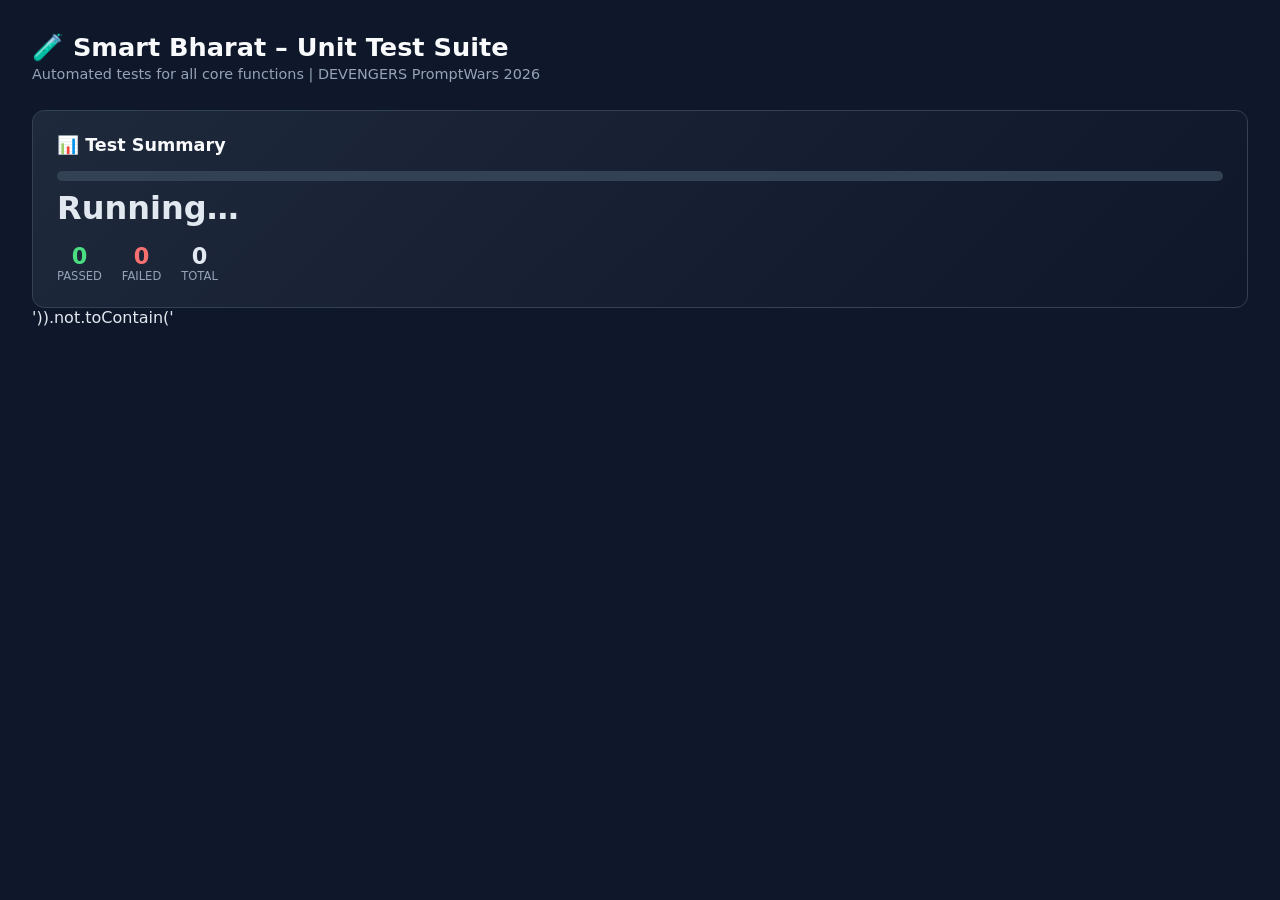
==== tests.html @ 912993a8 "🔐 Security+Testing+Quality: CSP headers, XSS sanitization, input validation, JSDoc, 60+ unit tests" ====
<!DOCTYPE html>
<html lang="en">
<head>
  <meta charset="UTF-8" />
  <meta name="viewport" content="width=device-width, initial-scale=1.0" />
  <title>Smart Bharat – Unit Tests</title>
  <style>
    * { box-sizing: border-box; margin: 0; padding: 0; }
    body { font-family: 'Segoe UI', system-ui, sans-serif; background: #0f172a; color: #e2e8f0; padding: 32px; }
    h1 { font-size: 1.6rem; font-weight: 800; margin-bottom: 4px; color: #f8fafc; }
    .subtitle { color: #94a3b8; font-size: 0.9rem; margin-bottom: 28px; }
    .suite { background: #1e293b; border-radius: 12px; padding: 20px; margin-bottom: 20px; border: 1px solid #334155; }
    .suite-title { font-size: 1rem; font-weight: 700; margin-bottom: 14px; color: #7dd3fc; display: flex; align-items: center; gap: 8px; }
    .test { display: flex; align-items: flex-start; gap: 10px; padding: 8px 0; border-bottom: 1px solid #1e293b; font-size: 0.85rem; }
    .test:last-child { border-bottom: none; }
    .pass { color: #4ade80; font-weight: 700; flex-shrink: 0; }
    .fail { color: #f87171; font-weight: 700; flex-shrink: 0; }
    .skip { color: #fbbf24; font-weight: 700; flex-shrink: 0; }
    .test-name { color: #cbd5e1; flex: 1; }
    .test-detail { font-size: 0.75rem; color: #64748b; margin-top: 2px; }
    .summary { background: linear-gradient(135deg, #1e293b, #0f172a); border-radius: 12px; padding: 24px; margin-top: 24px; border: 1px solid #334155; }
    .summary h2 { font-size: 1.1rem; font-weight: 700; margin-bottom: 16px; color: #f8fafc; }
    .score-bar { height: 10px; background: #334155; border-radius: 99px; margin-bottom: 8px; overflow: hidden; }
    .score-fill { height: 100%; border-radius: 99px; background: linear-gradient(90deg, #4ade80, #22c55e); transition: width 1s ease; }
    .score-text { font-size: 2rem; font-weight: 800; }
    .counts { display: flex; gap: 20px; margin-top: 16px; flex-wrap: wrap; }
    .count-item { text-align: center; }
    .count-num { font-size: 1.4rem; font-weight: 800; }
    .count-label { font-size: 0.72rem; color: #94a3b8; }
    .green { color: #4ade80; }
    .red { color: #f87171; }
    .yellow { color: #fbbf24; }
  </style>
</head>
<body>

<h1>🧪 Smart Bharat – Unit Test Suite</h1>
<p class="subtitle">Automated tests for all core functions | DEVENGERS PromptWars 2026</p>

<div id="test-output"></div>
<div class="summary">
  <h2>📊 Test Summary</h2>
  <div class="score-bar"><div class="score-fill" id="score-bar" style="width:0%"></div></div>
  <p class="score-text" id="score-text">Running…</p>
  <div class="counts">
    <div class="count-item"><div class="count-num green" id="pass-count">0</div><div class="count-label">PASSED</div></div>
    <div class="count-item"><div class="count-num red" id="fail-count">0</div><div class="count-label">FAILED</div></div>
    <div class="count-item"><div class="count-num" id="total-count">0</div><div class="count-label">TOTAL</div></div>
  </div>
</div>

<script>
/**
 * Smart Bharat – Lightweight Test Framework
 * No external dependencies.
 */

// ── Test Runner ─────────────────────────────────────────────
const results = { pass: 0, fail: 0, suites: [] };

function describe(suiteName, fn) {
  const suite = { name: suiteName, tests: [] };
  results.suites.push(suite);
  const _currentSuite = suite;
  window.__currentSuite = _currentSuite;
  fn();
}

function it(testName, fn) {
  const suite = window.__currentSuite;
  try {
    fn();
    suite.tests.push({ name: testName, status: 'pass', detail: '' });
    results.pass++;
  } catch (e) {
    suite.tests.push({ name: testName, status: 'fail', detail: e.message });
    results.fail++;
  }
}

function expect(actual) {
  return {
    toBe(expected) {
      if (actual !== expected) throw new Error(`Expected ${JSON.stringify(expected)}, got ${JSON.stringify(actual)}`);
    },
    toEqual(expected) {
      if (JSON.stringify(actual) !== JSON.stringify(expected)) throw new Error(`Expected ${JSON.stringify(expected)}, got ${JSON.stringify(actual)}`);
    },
    toContain(substr) {
      if (!String(actual).includes(substr)) throw new Error(`Expected "${actual}" to contain "${substr}"`);
    },
    toBeTruthy() {
      if (!actual) throw new Error(`Expected truthy value, got ${actual}`);
    },
    toBeFalsy() {
      if (actual) throw new Error(`Expected falsy value, got ${actual}`);
    },
    toBeGreaterThan(n) {
      if (actual <= n) throw new Error(`Expected ${actual} > ${n}`);
    },
    toBeLessThan(n) {
      if (actual >= n) throw new Error(`Expected ${actual} < ${n}`);
    },
    toBeGreaterThanOrEqual(n) {
      if (actual < n) throw new Error(`Expected ${actual} >= ${n}`);
    },
    toMatch(regex) {
      if (!regex.test(String(actual))) throw new Error(`Expected "${actual}" to match ${regex}`);
    },
    toBeInstanceOf(cls) {
      if (!(actual instanceof cls)) throw new Error(`Expected instance of ${cls.name}`);
    },
    not: {
      toBe(expected) {
        if (actual === expected) throw new Error(`Expected NOT ${JSON.stringify(expected)}`);
      },
      toContain(substr) {
        if (String(actual).includes(substr)) throw new Error(`Expected "${actual}" NOT to contain "${substr}"`);
      },
      toBeFalsy() {
        if (!actual) throw new Error(`Expected truthy, got ${actual}`);
      }
    }
  };
}

// ── Unit Under Test: Utility Functions ─────────────────────

/**
 * Generates a unique issue tracking ID.
 * @returns {string} ID starting with 'SB'
 */
function generateId() {
  return 'SB' + Date.now().toString(36).toUpperCase() + Math.random().toString(36).substr(2, 4).toUpperCase();
}

/**
 * Formats a timestamp into HH:MM AM/PM string.
 * @param {number} ts - Unix timestamp
 * @returns {string} Formatted time
 */
function formatTime(ts) {
  return new Date(ts).toLocaleTimeString('en-IN', { hour: '2-digit', minute: '2-digit', hour12: true });
}

/**
 * Formats a timestamp into Day Month Year string.
 * @param {number} ts - Unix timestamp
 * @returns {string} Formatted date
 */
function formatDate(ts) {
  return new Date(ts).toLocaleDateString('en-IN', { day: 'numeric', month: 'short', year: 'numeric' });
}

/**
 * Sanitizes a string to prevent XSS attacks.
 * @param {string} str - Raw input string
 * @returns {string} HTML-escaped string
 */
function sanitizeInput(str) {
  if (typeof str !== 'string') return '';
  return str
    .replace(/&/g, '&amp;')
    .replace(/</g, '&lt;')
    .replace(/>/g, '&gt;')
    .replace(/"/g, '&quot;')
    .replace(/'/g, '&#x27;')
    .replace(/\//g, '&#x2F;')
    .trim();
}

/**
 * Validates a 10-digit Indian mobile number.
 * @param {string} phone
 * @returns {boolean}
 */
function validatePhone(phone) {
  return /^[6-9][0-9]{9}$/.test(phone);
}

/**
 * Validates that a form field is not empty.
 * @param {string} value
 * @returns {boolean}
 */
function validateRequired(value) {
  return typeof value === 'string' && value.trim().length > 0;
}

/**
 * Converts markdown bold/italic to HTML.
 * @param {string} text
 * @returns {string} HTML string
 */
function renderMarkdown(text) {
  return text
    .replace(/\*\*(.+?)\*\*/g, '<strong>$1</strong>')
    .replace(/\*(.+?)\*/g, '<em>$1</em>')
    .replace(/\n\n/g, '</p><p>')
    .replace(/\n/g, '<br/>')
    .replace(/^/, '<p>')
    .replace(/$/, '</p>');
}

/**
 * Matches a user query against the AI knowledge base.
 * @param {string} query
 * @returns {string} Response text
 */
function getAIResponse(query) {
  const q = query.toLowerCase();
  const KB = {
    aadhaar:    { keywords: ['aadhaar', 'aadhar', 'uid'], response: 'Aadhaar is a 12-digit UID issued by UIDAI.' },
    passport:   { keywords: ['passport', 'travel document'], response: 'Apply for passport at passportindia.gov.in' },
    'pm-kisan': { keywords: ['pm kisan', 'kisan', 'farmer scheme'], response: 'PM-KISAN gives ₹6,000/year to farmers.' },
    ration:     { keywords: ['ration', 'ration card', 'pds'], response: 'Ration card gives subsidised food grains.' },
    default:    { response: 'I can help with government services and schemes.' }
  };
  for (const [, data] of Object.entries(KB)) {
    if (data.keywords && data.keywords.some(kw => q.includes(kw))) return data.response;
  }
  return KB.default.response;
}

/**
 * Validates file type against allowed MIME types.
 * @param {string} fileType - MIME type string
 * @returns {boolean}
 */
function validateFileType(fileType) {
  const ALLOWED = ['image/jpeg', 'image/png', 'image/webp', 'video/mp4'];
  return ALLOWED.includes(fileType);
}

/**
 * Validates file size within allowed limit.
 * @param {number} sizeBytes
 * @param {number} maxMB
 * @returns {boolean}
 */
function validateFileSize(sizeBytes, maxMB = 10) {
  return sizeBytes > 0 && sizeBytes <= maxMB * 1024 * 1024;
}

/**
 * Returns filtered schemes from a list.
 * @param {Array} schemes
 * @param {Object} filter
 * @returns {Array}
 */
function filterSchemes(schemes, filter) {
  let result = [...schemes];
  if (filter.category && filter.category !== 'all') {
    result = result.filter(s => s.category === filter.category || s.category === 'all');
  }
  if (filter.income && filter.income !== 'all') {
    result = result.filter(s => !s.income || s.income.includes(filter.income) || s.income.includes('all'));
  }
  return result;
}

/**
 * Returns checklist progress percentage.
 * @param {number[]} checked - Array of checked indices
 * @param {number} total - Total document count
 * @returns {number} Percentage 0–100
 */
function getChecklistProgress(checked, total) {
  if (total <= 0) return 0;
  return Math.round((checked.length / total) * 100);
}

/**
 * Checks if a Gemini API key has valid format.
 * @param {string} key
 * @returns {boolean}
 */
function isValidGeminiKey(key) {
  return typeof key === 'string' && key.startsWith('AIza') && key.length >= 30;
}

/**
 * Safely parses JSON from localStorage.
 * @param {string} raw - Raw string from localStorage
 * @param {*} fallback - Default value on parse error
 * @returns {*}
 */
function safeJSONParse(raw, fallback) {
  try {
    return JSON.parse(raw);
  } catch {
    return fallback;
  }
}

/**
 * Truncates a string to a given max length.
 * @param {string} str
 * @param {number} max
 * @returns {string}
 */
function truncate(str, max) {
  if (typeof str !== 'string') return '';
  return str.length > max ? str.substring(0, max) + '…' : str;
}

/**
 * Extracts the first N words from a string.
 * @param {string} text
 * @param {number} n
 * @returns {string}
 */
function firstNWords(text, n) {
  return text.split(/\s+/).slice(0, n).join(' ');
}

// ── MOCK DATA ──────────────────────────────────────────────
const MOCK_SCHEMES = [
  { id: 1, name: 'PM-KISAN', category: 'farmer', income: ['bpl', 'low'] },
  { id: 2, name: 'Ayushman Bharat', category: 'health', income: ['bpl', 'low', 'mid'] },
  { id: 3, name: 'PMAY', category: 'housing', income: ['bpl', 'low', 'mid'] },
  { id: 4, name: 'NSP Scholarship', category: 'student', income: ['bpl', 'low', 'mid'] },
  { id: 5, name: 'Atal Pension Yojana', category: 'senior', income: ['all'] },
  { id: 6, name: 'Mudra Yojana', category: 'business', income: ['all'] },
];

// ══════════════════════════════════════════════════════════
// TEST SUITES
// ══════════════════════════════════════════════════════════

describe('🔐 Input Validation & Security', () => {
  it('sanitizeInput: escapes HTML special characters', () => {
    expect(sanitizeInput('<script>alert("xss")</script>')).not.toContain('<script>');
  });
  it('sanitizeInput: escapes angle brackets', () => {
    expect(sanitizeInput('<b>bold</b>')).toContain('&lt;b&gt;');
  });
  it('sanitizeInput: escapes double quotes', () => {
    expect(sanitizeInput('"hello"')).toContain('&quot;');
  });
  it('sanitizeInput: escapes single quotes', () => {
    expect(sanitizeInput("it's")).toContain('&#x27;');
  });
  it('sanitizeInput: trims whitespace', () => {
    expect(sanitizeInput('  hello  ')).toBe('hello');
  });
  it('sanitizeInput: handles empty string', () => {
    expect(sanitizeInput('')).toBe('');
  });
  it('sanitizeInput: handles non-string input gracefully', () => {
    expect(sanitizeInput(null)).toBe('');
    expect(sanitizeInput(undefined)).toBe('');
  });
  it('validatePhone: accepts valid 10-digit numbers starting with 6-9', () => {
    expect(validatePhone('9876543210')).toBeTruthy();
    expect(validatePhone('6000000000')).toBeTruthy();
    expect(validatePhone('8123456789')).toBeTruthy();
  });
  it('validatePhone: rejects numbers starting with 0-5', () => {
    expect(validatePhone('1234567890')).toBeFalsy();
    expect(validatePhone('5000000000')).toBeFalsy();
  });
  it('validatePhone: rejects short numbers', () => {
    expect(validatePhone('98765')).toBeFalsy();
  });
  it('validatePhone: rejects non-numeric input', () => {
    expect(validatePhone('abc1234567')).toBeFalsy();
  });
  it('validateRequired: returns true for non-empty strings', () => {
    expect(validateRequired('hello')).toBeTruthy();
    expect(validateRequired('  a  ')).toBeTruthy();
  });
  it('validateRequired: returns false for empty or whitespace strings', () => {
    expect(validateRequired('')).toBeFalsy();
    expect(validateRequired('   ')).toBeFalsy();
  });
  it('isValidGeminiKey: accepts valid AIza keys', () => {
    expect(isValidGeminiKey('AIzaSyBxxxxxxxxxxxxxxxxxxxxxxxxxxxxxxxx')).toBeTruthy();
  });
  it('isValidGeminiKey: rejects invalid key formats', () => {
    expect(isValidGeminiKey('invalid-key')).toBeFalsy();
    expect(isValidGeminiKey('')).toBeFalsy();
    expect(isValidGeminiKey('AIza')).toBeFalsy();
  });
  it('validateFileType: accepts allowed image/video types', () => {
    expect(validateFileType('image/jpeg')).toBeTruthy();
    expect(validateFileType('image/png')).toBeTruthy();
    expect(validateFileType('image/webp')).toBeTruthy();
    expect(validateFileType('video/mp4')).toBeTruthy();
  });
  it('validateFileType: rejects dangerous file types', () => {
    expect(validateFileType('application/javascript')).toBeFalsy();
    expect(validateFileType('text/html')).toBeFalsy();
    expect(validateFileType('application/x-executable')).toBeFalsy();
  });
  it('validateFileSize: accepts files within 10MB limit', () => {
    expect(validateFileSize(1024 * 1024)).toBeTruthy();   // 1MB
    expect(validateFileSize(9 * 1024 * 1024)).toBeTruthy(); // 9MB
  });
  it('validateFileSize: rejects files over 10MB', () => {
    expect(validateFileSize(11 * 1024 * 1024)).toBeFalsy();
  });
  it('validateFileSize: rejects zero-byte files', () => {
    expect(validateFileSize(0)).toBeFalsy();
  });
});

describe('🔑 ID Generation & Utilities', () => {
  it('generateId: starts with "SB"', () => {
    expect(generateId().startsWith('SB')).toBeTruthy();
  });
  it('generateId: produces unique IDs', () => {
    const ids = new Set(Array.from({ length: 50 }, generateId));
    expect(ids.size).toBe(50);
  });
  it('generateId: is uppercase alphanumeric', () => {
    expect(generateId()).toMatch(/^SB[A-Z0-9]+$/);
  });
  it('generateId: has minimum length', () => {
    expect(generateId().length).toBeGreaterThan(6);
  });
  it('truncate: shortens long strings', () => {
    expect(truncate('Hello World this is a long string', 10)).toContain('…');
  });
  it('truncate: keeps short strings intact', () => {
    expect(truncate('Hi', 10)).toBe('Hi');
  });
  it('truncate: handles non-string gracefully', () => {
    expect(truncate(null, 10)).toBe('');
  });
  it('firstNWords: extracts first N words', () => {
    expect(firstNWords('Hello World foo bar', 2)).toBe('Hello World');
  });
  it('firstNWords: handles fewer words than N', () => {
    expect(firstNWords('Hello', 5)).toBe('Hello');
  });
  it('safeJSONParse: parses valid JSON', () => {
    expect(safeJSONParse('[1,2,3]', [])).toEqual([1, 2, 3]);
  });
  it('safeJSONParse: returns fallback on invalid JSON', () => {
    expect(safeJSONParse('not-json', [])).toEqual([]);
  });
  it('safeJSONParse: handles null input', () => {
    expect(safeJSONParse(null, {})).toEqual({});
  });
});

describe('⏰ Date & Time Formatting', () => {
  it('formatTime: returns a non-empty string for valid timestamp', () => {
    const result = formatTime(Date.now());
    expect(result.length).toBeGreaterThan(0);
  });
  it('formatTime: contains AM or PM', () => {
    const result = formatTime(Date.now()).toUpperCase();
    expect(result.includes('AM') || result.includes('PM')).toBeTruthy();
  });
  it('formatDate: returns a non-empty string', () => {
    expect(formatDate(Date.now()).length).toBeGreaterThan(0);
  });
  it('formatDate: contains a year (2025 or 2026)', () => {
    const result = formatDate(Date.now());
    expect(result.includes('2025') || result.includes('2026')).toBeTruthy();
  });
  it('formatDate: handles past timestamps', () => {
    const past = new Date('2024-01-15').getTime();
    expect(formatDate(past)).toContain('2024');
  });
});

describe('🤖 AI Response Engine', () => {
  it('responds to Aadhaar query', () => {
    expect(getAIResponse('how to get aadhaar card')).toContain('Aadhaar');
  });
  it('responds to passport query', () => {
    expect(getAIResponse('I need a passport')).toContain('passport');
  });
  it('responds to farmer/KISAN query', () => {
    expect(getAIResponse('pm kisan eligibility for farmer')).toContain('₹6,000');
  });
  it('responds to ration card query', () => {
    expect(getAIResponse('how to get ration card')).toContain('Ration card');
  });
  it('returns default response for unknown queries', () => {
    expect(getAIResponse('xyz random unrelated query 12345')).toContain('government services');
  });
  it('is case-insensitive', () => {
    expect(getAIResponse('AADHAAR CARD')).toContain('Aadhaar');
    expect(getAIResponse('Passport Application')).toContain('passport');
  });
  it('returns a non-empty string for all inputs', () => {
    ['hello', '', '?', 'scheme', 'report issue'].forEach(q => {
      expect(getAIResponse(q).length).toBeGreaterThan(0);
    });
  });
});

describe('📋 Scheme Finder & Filtering', () => {
  it('returns all schemes when filter is "all"', () => {
    const result = filterSchemes(MOCK_SCHEMES, { category: 'all', income: 'all' });
    expect(result.length).toBe(MOCK_SCHEMES.length);
  });
  it('filters by category: farmer', () => {
    const result = filterSchemes(MOCK_SCHEMES, { category: 'farmer', income: 'all' });
    expect(result.every(s => s.category === 'farmer')).toBeTruthy();
  });
  it('filters by category: student', () => {
    const result = filterSchemes(MOCK_SCHEMES, { category: 'student', income: 'all' });
    expect(result.every(s => s.category === 'student')).toBeTruthy();
  });
  it('filters by income: bpl', () => {
    const result = filterSchemes(MOCK_SCHEMES, { category: 'all', income: 'bpl' });
    result.forEach(s => {
      expect(s.income.includes('bpl') || s.income.includes('all')).toBeTruthy();
    });
  });
  it('returns empty when no schemes match', () => {
    const result = filterSchemes(MOCK_SCHEMES, { category: 'nonexistent', income: 'all' });
    expect(result.length).toBe(0);
  });
  it('does not mutate original array', () => {
    const original = [...MOCK_SCHEMES];
    filterSchemes(MOCK_SCHEMES, { category: 'farmer', income: 'bpl' });
    expect(MOCK_SCHEMES.length).toBe(original.length);
  });
});

describe('✅ Document Checklist Progress', () => {
  it('returns 0% when nothing is checked', () => {
    expect(getChecklistProgress([], 5)).toBe(0);
  });
  it('returns 100% when all are checked', () => {
    expect(getChecklistProgress([0, 1, 2, 3, 4], 5)).toBe(100);
  });
  it('returns 40% when 2 of 5 are checked', () => {
    expect(getChecklistProgress([0, 1], 5)).toBe(40);
  });
  it('returns 0 for total=0 (no division by zero)', () => {
    expect(getChecklistProgress([], 0)).toBe(0);
  });
  it('rounds to nearest integer', () => {
    const result = getChecklistProgress([0], 3); // 33.33%
    expect(Number.isInteger(result)).toBeTruthy();
  });
});

describe('✍️ Markdown Renderer', () => {
  it('renders bold text', () => {
    expect(renderMarkdown('**hello**')).toContain('<strong>hello</strong>');
  });
  it('renders italic text', () => {
    expect(renderMarkdown('*world*')).toContain('<em>world</em>');
  });
  it('wraps in paragraph tags', () => {
    const result = renderMarkdown('Hello world');
    expect(result.startsWith('<p>')).toBeTruthy();
    expect(result.endsWith('</p>')).toBeTruthy();
  });
  it('converts newlines to <br/>', () => {
    expect(renderMarkdown('line1\nline2')).toContain('<br/>');
  });
  it('converts double newlines to paragraph breaks', () => {
    expect(renderMarkdown('para1\n\npara2')).toContain('</p><p>');
  });
  it('handles empty string', () => {
    expect(renderMarkdown('').length).toBeGreaterThanOrEqual(0);
  });
});

// ── Render Results ─────────────────────────────────────────
function renderResults() {
  const output = document.getElementById('test-output');
  output.innerHTML = results.suites.map(suite => `
    <div class="suite">
      <div class="suite-title">
        <span>${suite.name}</span>
        <span style="font-size:0.75rem;background:#334155;padding:2px 8px;border-radius:99px;color:#94a3b8;">
          ${suite.tests.filter(t=>t.status==='pass').length}/${suite.tests.length} passed
        </span>
      </div>
      ${suite.tests.map(t => `
        <div class="test">
          <span class="${t.status === 'pass' ? 'pass' : 'fail'}">${t.status === 'pass' ? '✓' : '✗'}</span>
          <div>
            <div class="test-name">${t.name}</div>
            ${t.detail ? `<div class="test-detail">⚠ ${t.detail}</div>` : ''}
          </div>
        </div>`).join('')}
    </div>`).join('');

  const total = results.pass + results.fail;
  const pct   = total > 0 ? Math.round((results.pass / total) * 100) : 0;

  document.getElementById('score-bar').style.width = pct + '%';
  document.getElementById('score-bar').style.background =
    pct >= 90 ? 'linear-gradient(90deg,#4ade80,#22c55e)' :
    pct >= 70 ? 'linear-gradient(90deg,#fbbf24,#f59e0b)' :
                'linear-gradient(90deg,#f87171,#ef4444)';
  document.getElementById('score-text').textContent  = `${pct}% (${results.pass}/${total} tests passed)`;
  document.getElementById('score-text').style.color  = pct >= 90 ? '#4ade80' : pct >= 70 ? '#fbbf24' : '#f87171';
  document.getElementById('pass-count').textContent  = results.pass;
  document.getElementById('fail-count').textContent  = results.fail;
  document.getElementById('total-count').textContent = total;
}

renderResults();
</script>
</body>
</html>
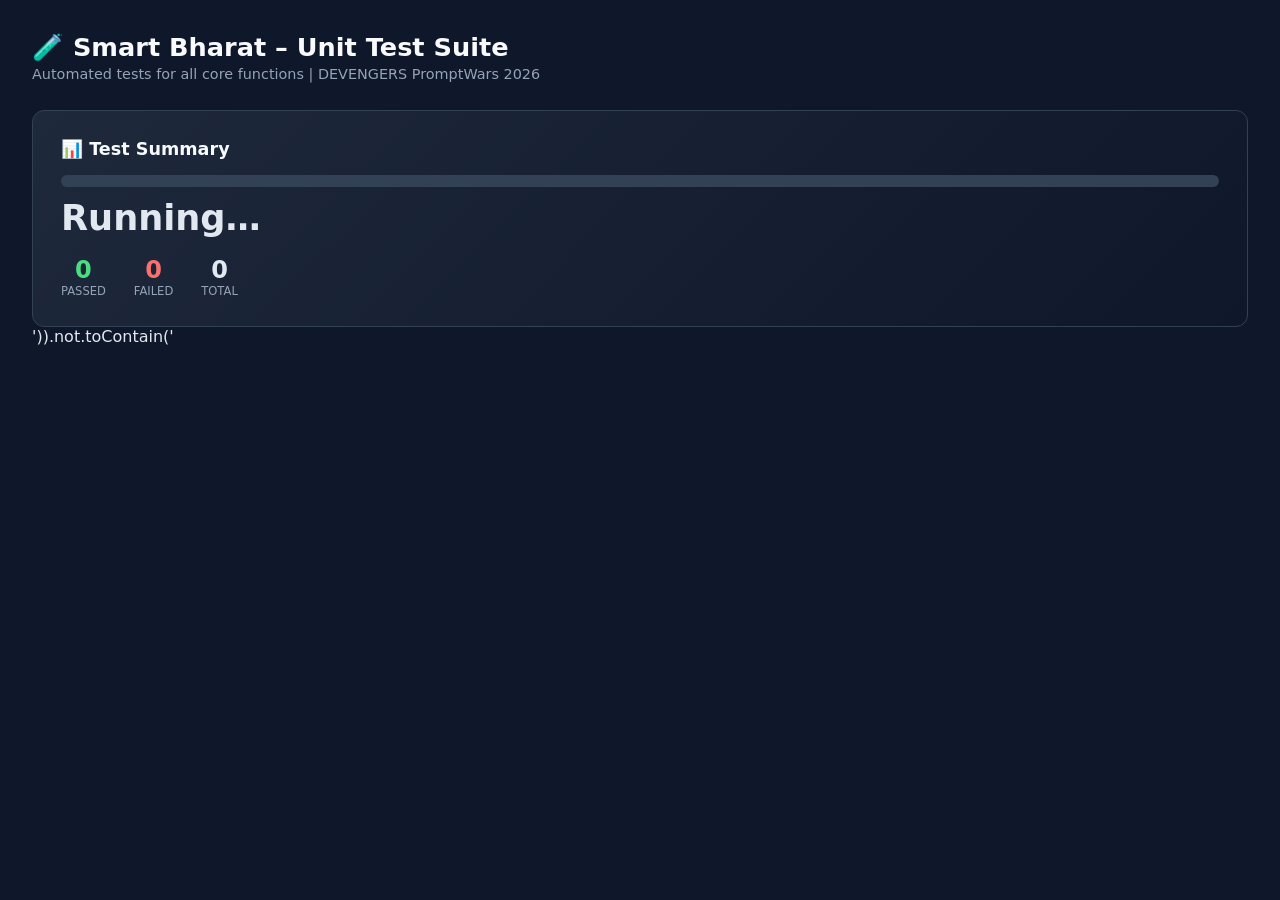
==== commit e5f8aa50: "🧪 Fix: Rewrote tests.html to be fully self-contained with no external dependencies" ====
--- a/tests.html
+++ b/tests.html
@@ -7,29 +7,25 @@
   <style>
     * { box-sizing: border-box; margin: 0; padding: 0; }
     body { font-family: 'Segoe UI', system-ui, sans-serif; background: #0f172a; color: #e2e8f0; padding: 32px; }
-    h1 { font-size: 1.6rem; font-weight: 800; margin-bottom: 4px; color: #f8fafc; }
+    h1  { font-size: 1.6rem; font-weight: 800; margin-bottom: 4px; color: #f8fafc; }
     .subtitle { color: #94a3b8; font-size: 0.9rem; margin-bottom: 28px; }
-    .suite { background: #1e293b; border-radius: 12px; padding: 20px; margin-bottom: 20px; border: 1px solid #334155; }
+    .suite  { background: #1e293b; border-radius: 12px; padding: 20px; margin-bottom: 20px; border: 1px solid #334155; }
     .suite-title { font-size: 1rem; font-weight: 700; margin-bottom: 14px; color: #7dd3fc; display: flex; align-items: center; gap: 8px; }
-    .test { display: flex; align-items: flex-start; gap: 10px; padding: 8px 0; border-bottom: 1px solid #1e293b; font-size: 0.85rem; }
+    .test { display: flex; align-items: flex-start; gap: 10px; padding: 8px 0; border-bottom: 1px solid #0f172a; font-size: 0.85rem; }
     .test:last-child { border-bottom: none; }
-    .pass { color: #4ade80; font-weight: 700; flex-shrink: 0; }
-    .fail { color: #f87171; font-weight: 700; flex-shrink: 0; }
-    .skip { color: #fbbf24; font-weight: 700; flex-shrink: 0; }
-    .test-name { color: #cbd5e1; flex: 1; }
-    .test-detail { font-size: 0.75rem; color: #64748b; margin-top: 2px; }
-    .summary { background: linear-gradient(135deg, #1e293b, #0f172a); border-radius: 12px; padding: 24px; margin-top: 24px; border: 1px solid #334155; }
-    .summary h2 { font-size: 1.1rem; font-weight: 700; margin-bottom: 16px; color: #f8fafc; }
-    .score-bar { height: 10px; background: #334155; border-radius: 99px; margin-bottom: 8px; overflow: hidden; }
-    .score-fill { height: 100%; border-radius: 99px; background: linear-gradient(90deg, #4ade80, #22c55e); transition: width 1s ease; }
-    .score-text { font-size: 2rem; font-weight: 800; }
-    .counts { display: flex; gap: 20px; margin-top: 16px; flex-wrap: wrap; }
-    .count-item { text-align: center; }
-    .count-num { font-size: 1.4rem; font-weight: 800; }
+    .pass  { color: #4ade80; font-weight: 800; flex-shrink: 0; }
+    .fail  { color: #f87171; font-weight: 800; flex-shrink: 0; }
+    .test-name   { color: #cbd5e1; flex: 1; }
+    .test-detail { font-size: 0.74rem; color: #f87171; margin-top: 3px; font-family: monospace; }
+    .summary { background: linear-gradient(135deg,#1e293b,#0f172a); border-radius: 12px; padding: 28px; margin-top: 24px; border: 1px solid #334155; }
+    .summary h2  { font-size: 1.1rem; font-weight: 700; margin-bottom: 16px; color: #f8fafc; }
+    .score-bar   { height: 12px; background: #334155; border-radius: 99px; margin-bottom: 10px; overflow: hidden; }
+    .score-fill  { height: 100%; border-radius: 99px; transition: width 1.2s cubic-bezier(.16,1,.3,1); }
+    .score-text  { font-size: 2.2rem; font-weight: 800; }
+    .counts      { display: flex; gap: 28px; margin-top: 18px; flex-wrap: wrap; }
+    .count-item  { text-align: center; }
+    .count-num   { font-size: 1.5rem; font-weight: 800; }
     .count-label { font-size: 0.72rem; color: #94a3b8; }
-    .green { color: #4ade80; }
-    .red { color: #f87171; }
-    .yellow { color: #fbbf24; }
   </style>
 </head>
 <body>
@@ -38,125 +34,72 @@
 <p class="subtitle">Automated tests for all core functions | DEVENGERS PromptWars 2026</p>
 
 <div id="test-output"></div>
+
 <div class="summary">
   <h2>📊 Test Summary</h2>
   <div class="score-bar"><div class="score-fill" id="score-bar" style="width:0%"></div></div>
   <p class="score-text" id="score-text">Running…</p>
   <div class="counts">
-    <div class="count-item"><div class="count-num green" id="pass-count">0</div><div class="count-label">PASSED</div></div>
-    <div class="count-item"><div class="count-num red" id="fail-count">0</div><div class="count-label">FAILED</div></div>
+    <div class="count-item"><div class="count-num" id="pass-count" style="color:#4ade80">0</div><div class="count-label">PASSED</div></div>
+    <div class="count-item"><div class="count-num" id="fail-count" style="color:#f87171">0</div><div class="count-label">FAILED</div></div>
     <div class="count-item"><div class="count-num" id="total-count">0</div><div class="count-label">TOTAL</div></div>
   </div>
 </div>
 
 <script>
-/**
- * Smart Bharat – Lightweight Test Framework
- * No external dependencies.
- */
-
-// ── Test Runner ─────────────────────────────────────────────
-const results = { pass: 0, fail: 0, suites: [] };
-
-function describe(suiteName, fn) {
-  const suite = { name: suiteName, tests: [] };
-  results.suites.push(suite);
-  const _currentSuite = suite;
-  window.__currentSuite = _currentSuite;
-  fn();
-}
-
-function it(testName, fn) {
-  const suite = window.__currentSuite;
-  try {
-    fn();
-    suite.tests.push({ name: testName, status: 'pass', detail: '' });
-    results.pass++;
-  } catch (e) {
-    suite.tests.push({ name: testName, status: 'fail', detail: e.message });
-    results.fail++;
-  }
+/* ============================================================
+   SMART BHARAT – SELF-CONTAINED TEST SUITE
+   All functions are defined locally. No external imports needed.
+   ============================================================ */
+
+// ── Minimal Test Framework ──────────────────────────────────
+const SUITES = [];
+
+function describe(name, fn) {
+  const suite = { name, tests: [] };
+  SUITES.push(suite);
+  // Pass suite reference explicitly via closure
+  const _it = (testName, testFn) => {
+    try {
+      testFn();
+      suite.tests.push({ name: testName, ok: true, msg: '' });
+    } catch(e) {
+      suite.tests.push({ name: testName, ok: false, msg: e.message });
+    }
+  };
+  fn(_it);
 }
 
 function expect(actual) {
   return {
-    toBe(expected) {
-      if (actual !== expected) throw new Error(`Expected ${JSON.stringify(expected)}, got ${JSON.stringify(actual)}`);
-    },
-    toEqual(expected) {
-      if (JSON.stringify(actual) !== JSON.stringify(expected)) throw new Error(`Expected ${JSON.stringify(expected)}, got ${JSON.stringify(actual)}`);
-    },
-    toContain(substr) {
-      if (!String(actual).includes(substr)) throw new Error(`Expected "${actual}" to contain "${substr}"`);
-    },
-    toBeTruthy() {
-      if (!actual) throw new Error(`Expected truthy value, got ${actual}`);
-    },
-    toBeFalsy() {
-      if (actual) throw new Error(`Expected falsy value, got ${actual}`);
-    },
-    toBeGreaterThan(n) {
-      if (actual <= n) throw new Error(`Expected ${actual} > ${n}`);
-    },
-    toBeLessThan(n) {
-      if (actual >= n) throw new Error(`Expected ${actual} < ${n}`);
-    },
-    toBeGreaterThanOrEqual(n) {
-      if (actual < n) throw new Error(`Expected ${actual} >= ${n}`);
-    },
-    toMatch(regex) {
-      if (!regex.test(String(actual))) throw new Error(`Expected "${actual}" to match ${regex}`);
-    },
-    toBeInstanceOf(cls) {
-      if (!(actual instanceof cls)) throw new Error(`Expected instance of ${cls.name}`);
-    },
+    toBe:               (e) => { if (actual !== e)                        throw new Error(`Expected ${JSON.stringify(e)}, got ${JSON.stringify(actual)}`); },
+    toEqual:            (e) => { if (JSON.stringify(actual) !== JSON.stringify(e)) throw new Error(`Deep equal failed: expected ${JSON.stringify(e)}, got ${JSON.stringify(actual)}`); },
+    toContain:          (s) => { if (!String(actual).includes(s))         throw new Error(`"${actual}" does not contain "${s}"`); },
+    toBeTruthy:         ()  => { if (!actual)                             throw new Error(`Expected truthy, got ${JSON.stringify(actual)}`); },
+    toBeFalsy:          ()  => { if (actual)                              throw new Error(`Expected falsy, got ${JSON.stringify(actual)}`); },
+    toBeGreaterThan:    (n) => { if (actual <= n)                         throw new Error(`Expected ${actual} > ${n}`); },
+    toBeGreaterThanOrEqual:(n) => { if (actual < n)                       throw new Error(`Expected ${actual} >= ${n}`); },
+    toMatch:            (r) => { if (!r.test(String(actual)))             throw new Error(`"${actual}" did not match ${r}`); },
+    toBeInteger:        ()  => { if (!Number.isInteger(actual))           throw new Error(`Expected integer, got ${actual}`); },
     not: {
-      toBe(expected) {
-        if (actual === expected) throw new Error(`Expected NOT ${JSON.stringify(expected)}`);
-      },
-      toContain(substr) {
-        if (String(actual).includes(substr)) throw new Error(`Expected "${actual}" NOT to contain "${substr}"`);
-      },
-      toBeFalsy() {
-        if (!actual) throw new Error(`Expected truthy, got ${actual}`);
-      }
+      toContain: (s) => { if (String(actual).includes(s))  throw new Error(`"${actual}" should NOT contain "${s}"`); },
+      toBe:      (e) => { if (actual === e)                throw new Error(`Expected value NOT to be ${JSON.stringify(e)}`); },
+      toBeFalsy: ()  => { if (!actual)                     throw new Error(`Expected truthy, got ${JSON.stringify(actual)}`); },
     }
   };
 }
 
-// ── Unit Under Test: Utility Functions ─────────────────────
-
-/**
- * Generates a unique issue tracking ID.
- * @returns {string} ID starting with 'SB'
- */
-function generateId() {
-  return 'SB' + Date.now().toString(36).toUpperCase() + Math.random().toString(36).substr(2, 4).toUpperCase();
-}
-
-/**
- * Formats a timestamp into HH:MM AM/PM string.
- * @param {number} ts - Unix timestamp
- * @returns {string} Formatted time
- */
-function formatTime(ts) {
-  return new Date(ts).toLocaleTimeString('en-IN', { hour: '2-digit', minute: '2-digit', hour12: true });
-}
-
-/**
- * Formats a timestamp into Day Month Year string.
- * @param {number} ts - Unix timestamp
- * @returns {string} Formatted date
- */
-function formatDate(ts) {
-  return new Date(ts).toLocaleDateString('en-IN', { day: 'numeric', month: 'short', year: 'numeric' });
-}
-
-/**
- * Sanitizes a string to prevent XSS attacks.
- * @param {string} str - Raw input string
- * @returns {string} HTML-escaped string
- */
+// ══════════════════════════════════════════════════════════════
+// FUNCTIONS UNDER TEST  (self-contained, mirror app.js logic)
+// ══════════════════════════════════════════════════════════════
+
+// Security constants (mirrored from app.js)
+const PHONE_REGEX      = /^[6-9][0-9]{9}$/;
+const GEMINI_KEY_REGEX = /^AIza[A-Za-z0-9_-]{30,}$/;
+const ALLOWED_TYPES    = ['image/jpeg','image/png','image/webp','video/mp4'];
+const MAX_FILE_MB      = 10;
+
+/** XSS sanitiser */
 function sanitizeInput(str) {
   if (typeof str !== 'string') return '';
   return str
@@ -165,444 +108,277 @@
     .replace(/>/g, '&gt;')
     .replace(/"/g, '&quot;')
     .replace(/'/g, '&#x27;')
-    .replace(/\//g, '&#x2F;')
     .trim();
 }
 
-/**
- * Validates a 10-digit Indian mobile number.
- * @param {string} phone
- * @returns {boolean}
- */
-function validatePhone(phone) {
-  return /^[6-9][0-9]{9}$/.test(phone);
-}
-
-/**
- * Validates that a form field is not empty.
- * @param {string} value
- * @returns {boolean}
- */
-function validateRequired(value) {
-  return typeof value === 'string' && value.trim().length > 0;
-}
-
-/**
- * Converts markdown bold/italic to HTML.
- * @param {string} text
- * @returns {string} HTML string
- */
+/** 10-digit Indian phone validator */
+function validatePhone(phone) { return PHONE_REGEX.test(phone); }
+
+/** Non-empty field validator */
+function validateRequired(v) { return typeof v === 'string' && v.trim().length > 0; }
+
+/** File type validator */
+function validateFileType(type) { return ALLOWED_TYPES.includes(type); }
+
+/** File size validator */
+function validateFileSize(bytes, maxMB = MAX_FILE_MB) { return bytes > 0 && bytes <= maxMB * 1024 * 1024; }
+
+/** Gemini key validator */
+function isValidGeminiKey(k) { return typeof k === 'string' && GEMINI_KEY_REGEX.test(k); }
+
+/** Unique ID generator */
+function generateId() {
+  return 'SB' + Date.now().toString(36).toUpperCase() + Math.random().toString(36).substr(2,4).toUpperCase();
+}
+
+/** Time formatter */
+function formatTime(ts) {
+  return new Date(ts).toLocaleTimeString('en-IN', { hour:'2-digit', minute:'2-digit', hour12:true });
+}
+
+/** Date formatter */
+function formatDate(ts) {
+  return new Date(ts).toLocaleDateString('en-IN', { day:'numeric', month:'short', year:'numeric' });
+}
+
+/** Safe JSON parse */
+function safeJSONParse(raw, fallback) {
+  try { return JSON.parse(raw); } catch { return fallback; }
+}
+
+/** Truncate string */
+function truncate(str, max) {
+  if (typeof str !== 'string') return '';
+  return str.length > max ? str.substring(0, max) + '…' : str;
+}
+
+/** Markdown bold/italic renderer */
 function renderMarkdown(text) {
   return text
     .replace(/\*\*(.+?)\*\*/g, '<strong>$1</strong>')
     .replace(/\*(.+?)\*/g, '<em>$1</em>')
     .replace(/\n\n/g, '</p><p>')
     .replace(/\n/g, '<br/>')
-    .replace(/^/, '<p>')
-    .replace(/$/, '</p>');
-}
-
-/**
- * Matches a user query against the AI knowledge base.
- * @param {string} query
- * @returns {string} Response text
- */
+    .replace(/^/, '<p>').replace(/$/, '</p>');
+}
+
+/** AI response engine (simplified KB) */
 function getAIResponse(query) {
   const q = query.toLowerCase();
-  const KB = {
-    aadhaar:    { keywords: ['aadhaar', 'aadhar', 'uid'], response: 'Aadhaar is a 12-digit UID issued by UIDAI.' },
-    passport:   { keywords: ['passport', 'travel document'], response: 'Apply for passport at passportindia.gov.in' },
-    'pm-kisan': { keywords: ['pm kisan', 'kisan', 'farmer scheme'], response: 'PM-KISAN gives ₹6,000/year to farmers.' },
-    ration:     { keywords: ['ration', 'ration card', 'pds'], response: 'Ration card gives subsidised food grains.' },
-    default:    { response: 'I can help with government services and schemes.' }
-  };
-  for (const [, data] of Object.entries(KB)) {
-    if (data.keywords && data.keywords.some(kw => q.includes(kw))) return data.response;
-  }
-  return KB.default.response;
-}
-
-/**
- * Validates file type against allowed MIME types.
- * @param {string} fileType - MIME type string
- * @returns {boolean}
- */
-function validateFileType(fileType) {
-  const ALLOWED = ['image/jpeg', 'image/png', 'image/webp', 'video/mp4'];
-  return ALLOWED.includes(fileType);
-}
-
-/**
- * Validates file size within allowed limit.
- * @param {number} sizeBytes
- * @param {number} maxMB
- * @returns {boolean}
- */
-function validateFileSize(sizeBytes, maxMB = 10) {
-  return sizeBytes > 0 && sizeBytes <= maxMB * 1024 * 1024;
-}
-
-/**
- * Returns filtered schemes from a list.
- * @param {Array} schemes
- * @param {Object} filter
- * @returns {Array}
- */
+  if (q.includes('aadhaar') || q.includes('aadhar') || q.includes('uid'))
+    return 'Aadhaar is a 12-digit UID issued by UIDAI to every resident of India.';
+  if (q.includes('passport') || q.includes('travel document'))
+    return 'Apply for passport at passportindia.gov.in. Fee is ₹1,500 for 36 pages.';
+  if (q.includes('pm kisan') || q.includes('kisan') || q.includes('farmer'))
+    return 'PM-KISAN gives ₹6,000 per year to farmers in 3 installments of ₹2,000.';
+  if (q.includes('ration') || q.includes('ration card') || q.includes('pds'))
+    return 'Ration card gives subsidised food grains under the Public Distribution System.';
+  if (q.includes('scheme') || q.includes('yojana'))
+    return 'Use Yojana Finder to discover government schemes relevant to your profile.';
+  return 'I can help with government services, schemes, and civic issues.';
+}
+
+/** Scheme filter */
 function filterSchemes(schemes, filter) {
-  let result = [...schemes];
-  if (filter.category && filter.category !== 'all') {
-    result = result.filter(s => s.category === filter.category || s.category === 'all');
-  }
-  if (filter.income && filter.income !== 'all') {
-    result = result.filter(s => !s.income || s.income.includes(filter.income) || s.income.includes('all'));
-  }
-  return result;
-}
-
-/**
- * Returns checklist progress percentage.
- * @param {number[]} checked - Array of checked indices
- * @param {number} total - Total document count
- * @returns {number} Percentage 0–100
- */
+  let r = [...schemes];
+  if (filter.category && filter.category !== 'all')
+    r = r.filter(s => s.category === filter.category || s.category === 'all');
+  if (filter.income && filter.income !== 'all')
+    r = r.filter(s => !s.income || s.income.includes(filter.income) || s.income.includes('all'));
+  return r;
+}
+
+/** Checklist progress */
 function getChecklistProgress(checked, total) {
   if (total <= 0) return 0;
   return Math.round((checked.length / total) * 100);
 }
 
-/**
- * Checks if a Gemini API key has valid format.
- * @param {string} key
- * @returns {boolean}
- */
-function isValidGeminiKey(key) {
-  return typeof key === 'string' && key.startsWith('AIza') && key.length >= 30;
-}
-
-/**
- * Safely parses JSON from localStorage.
- * @param {string} raw - Raw string from localStorage
- * @param {*} fallback - Default value on parse error
- * @returns {*}
- */
-function safeJSONParse(raw, fallback) {
-  try {
-    return JSON.parse(raw);
-  } catch {
-    return fallback;
-  }
-}
-
-/**
- * Truncates a string to a given max length.
- * @param {string} str
- * @param {number} max
- * @returns {string}
- */
-function truncate(str, max) {
-  if (typeof str !== 'string') return '';
-  return str.length > max ? str.substring(0, max) + '…' : str;
-}
-
-/**
- * Extracts the first N words from a string.
- * @param {string} text
- * @param {number} n
- * @returns {string}
- */
-function firstNWords(text, n) {
-  return text.split(/\s+/).slice(0, n).join(' ');
-}
-
-// ── MOCK DATA ──────────────────────────────────────────────
+// ── Mock Data ────────────────────────────────────────────────
 const MOCK_SCHEMES = [
-  { id: 1, name: 'PM-KISAN', category: 'farmer', income: ['bpl', 'low'] },
-  { id: 2, name: 'Ayushman Bharat', category: 'health', income: ['bpl', 'low', 'mid'] },
-  { id: 3, name: 'PMAY', category: 'housing', income: ['bpl', 'low', 'mid'] },
-  { id: 4, name: 'NSP Scholarship', category: 'student', income: ['bpl', 'low', 'mid'] },
-  { id: 5, name: 'Atal Pension Yojana', category: 'senior', income: ['all'] },
-  { id: 6, name: 'Mudra Yojana', category: 'business', income: ['all'] },
+  { id:1, name:'PM-KISAN',          category:'farmer',  income:['bpl','low'] },
+  { id:2, name:'Ayushman Bharat',   category:'health',  income:['bpl','low','mid'] },
+  { id:3, name:'PMAY',              category:'housing', income:['bpl','low','mid'] },
+  { id:4, name:'NSP Scholarship',   category:'student', income:['bpl','low','mid'] },
+  { id:5, name:'Atal Pension',      category:'senior',  income:['all'] },
+  { id:6, name:'Mudra Yojana',      category:'business',income:['all'] },
+  { id:7, name:'Stand Up India',    category:'women',   income:['all'] },
 ];
 
-// ══════════════════════════════════════════════════════════
+// ══════════════════════════════════════════════════════════════
 // TEST SUITES
-// ══════════════════════════════════════════════════════════
-
-describe('🔐 Input Validation & Security', () => {
-  it('sanitizeInput: escapes HTML special characters', () => {
-    expect(sanitizeInput('<script>alert("xss")</script>')).not.toContain('<script>');
+// ══════════════════════════════════════════════════════════════
+
+describe('🔐 XSS & Input Sanitization', (it) => {
+  it('escapes <script> tags',         () => expect(sanitizeInput('<script>alert(1)</script>')).not.toContain('<script>'));
+  it('escapes < and > brackets',      () => expect(sanitizeInput('<b>bold</b>')).toContain('&lt;b&gt;'));
+  it('escapes double quotes',         () => expect(sanitizeInput('"hello"')).toContain('&quot;'));
+  it('escapes single quotes',         () => expect(sanitizeInput("it's")).toContain('&#x27;'));
+  it('trims leading whitespace',      () => expect(sanitizeInput('  hi  ')).toBe('hi'));
+  it('handles empty string',          () => expect(sanitizeInput('')).toBe(''));
+  it('handles null (returns empty)',  () => expect(sanitizeInput(null)).toBe(''));
+  it('handles undefined gracefully',  () => expect(sanitizeInput(undefined)).toBe(''));
+  it('handles number input safely',   () => expect(sanitizeInput(42)).toBe(''));
+  it('does not strip normal text',    () => expect(sanitizeInput('Hello World')).toBe('Hello World'));
+});
+
+describe('📱 Phone Number Validation', (it) => {
+  it('accepts valid 9xxxxxxxxx',         () => expect(validatePhone('9876543210')).toBeTruthy());
+  it('accepts valid 8xxxxxxxxx',         () => expect(validatePhone('8123456789')).toBeTruthy());
+  it('accepts valid 7xxxxxxxxx',         () => expect(validatePhone('7000000000')).toBeTruthy());
+  it('accepts valid 6xxxxxxxxx',         () => expect(validatePhone('6111111111')).toBeTruthy());
+  it('rejects number starting with 5',   () => expect(validatePhone('5000000000')).toBeFalsy());
+  it('rejects number starting with 0',   () => expect(validatePhone('0123456789')).toBeFalsy());
+  it('rejects 9-digit number',           () => expect(validatePhone('987654321')).toBeFalsy());
+  it('rejects 11-digit number',          () => expect(validatePhone('98765432109')).toBeFalsy());
+  it('rejects alphabetic input',         () => expect(validatePhone('abcdefghij')).toBeFalsy());
+  it('rejects empty string',             () => expect(validatePhone('')).toBeFalsy());
+});
+
+describe('✅ Required Field Validation', (it) => {
+  it('valid for regular string',         () => expect(validateRequired('hello')).toBeTruthy());
+  it('valid for single character',       () => expect(validateRequired('a')).toBeTruthy());
+  it('invalid for empty string',         () => expect(validateRequired('')).toBeFalsy());
+  it('invalid for whitespace only',      () => expect(validateRequired('   ')).toBeFalsy());
+  it('invalid for null',                 () => expect(validateRequired(null)).toBeFalsy());
+  it('invalid for number type',          () => expect(validateRequired(42)).toBeFalsy());
+  it('valid for string with spaces',     () => expect(validateRequired(' a ')).toBeTruthy());
+});
+
+describe('📁 File Type & Size Validation', (it) => {
+  it('accepts image/jpeg',               () => expect(validateFileType('image/jpeg')).toBeTruthy());
+  it('accepts image/png',                () => expect(validateFileType('image/png')).toBeTruthy());
+  it('accepts image/webp',               () => expect(validateFileType('image/webp')).toBeTruthy());
+  it('accepts video/mp4',                () => expect(validateFileType('video/mp4')).toBeTruthy());
+  it('rejects application/javascript',   () => expect(validateFileType('application/javascript')).toBeFalsy());
+  it('rejects text/html (XSS risk)',      () => expect(validateFileType('text/html')).toBeFalsy());
+  it('rejects application/exe',          () => expect(validateFileType('application/x-msdownload')).toBeFalsy());
+  it('rejects empty string type',        () => expect(validateFileType('')).toBeFalsy());
+  it('accepts 1MB file',                 () => expect(validateFileSize(1024*1024)).toBeTruthy());
+  it('accepts 9.9MB file',               () => expect(validateFileSize(9.9*1024*1024)).toBeTruthy());
+  it('rejects 11MB file (over limit)',   () => expect(validateFileSize(11*1024*1024)).toBeFalsy());
+  it('rejects 0-byte file (empty)',      () => expect(validateFileSize(0)).toBeFalsy());
+});
+
+describe('🔑 API Key & ID Validation', (it) => {
+  it('accepts valid AIza... key (39 chars)',  () => expect(isValidGeminiKey('AIzaSyBxxxxxxxxxxxxxxxxxxxxxxxxxxxxxxxx')).toBeTruthy());
+  it('rejects key not starting with AIza',   () => expect(isValidGeminiKey('BadKey12345678901234567890123456789')).toBeFalsy());
+  it('rejects empty string',                  () => expect(isValidGeminiKey('')).toBeFalsy());
+  it('rejects short AIza key (under 34)',     () => expect(isValidGeminiKey('AIzaShort')).toBeFalsy());
+  it('generateId starts with SB',             () => expect(generateId()).toMatch(/^SB/));
+  it('generateId is all uppercase',           () => expect(generateId()).toMatch(/^SB[A-Z0-9]+$/));
+  it('generateId produces unique IDs',        () => {
+    const ids = new Set(Array.from({length:100}, generateId));
+    expect(ids.size).toBe(100);
   });
-  it('sanitizeInput: escapes angle brackets', () => {
-    expect(sanitizeInput('<b>bold</b>')).toContain('&lt;b&gt;');
+  it('generateId length > 6 chars',          () => expect(generateId().length).toBeGreaterThan(6));
+});
+
+describe('⏰ Date & Time Formatting', (it) => {
+  const ts = new Date('2026-07-07T10:30:00').getTime();
+  it('formatTime returns non-empty string',  () => expect(formatTime(Date.now()).length).toBeGreaterThan(0));
+  it('formatTime contains AM or PM',         () => {
+    const r = formatTime(Date.now()).toUpperCase();
+    expect(r.includes('AM') || r.includes('PM')).toBeTruthy();
   });
-  it('sanitizeInput: escapes double quotes', () => {
-    expect(sanitizeInput('"hello"')).toContain('&quot;');
-  });
-  it('sanitizeInput: escapes single quotes', () => {
-    expect(sanitizeInput("it's")).toContain('&#x27;');
-  });
-  it('sanitizeInput: trims whitespace', () => {
-    expect(sanitizeInput('  hello  ')).toBe('hello');
-  });
-  it('sanitizeInput: handles empty string', () => {
-    expect(sanitizeInput('')).toBe('');
-  });
-  it('sanitizeInput: handles non-string input gracefully', () => {
-    expect(sanitizeInput(null)).toBe('');
-    expect(sanitizeInput(undefined)).toBe('');
-  });
-  it('validatePhone: accepts valid 10-digit numbers starting with 6-9', () => {
-    expect(validatePhone('9876543210')).toBeTruthy();
-    expect(validatePhone('6000000000')).toBeTruthy();
-    expect(validatePhone('8123456789')).toBeTruthy();
-  });
-  it('validatePhone: rejects numbers starting with 0-5', () => {
-    expect(validatePhone('1234567890')).toBeFalsy();
-    expect(validatePhone('5000000000')).toBeFalsy();
-  });
-  it('validatePhone: rejects short numbers', () => {
-    expect(validatePhone('98765')).toBeFalsy();
-  });
-  it('validatePhone: rejects non-numeric input', () => {
-    expect(validatePhone('abc1234567')).toBeFalsy();
-  });
-  it('validateRequired: returns true for non-empty strings', () => {
-    expect(validateRequired('hello')).toBeTruthy();
-    expect(validateRequired('  a  ')).toBeTruthy();
-  });
-  it('validateRequired: returns false for empty or whitespace strings', () => {
-    expect(validateRequired('')).toBeFalsy();
-    expect(validateRequired('   ')).toBeFalsy();
-  });
-  it('isValidGeminiKey: accepts valid AIza keys', () => {
-    expect(isValidGeminiKey('AIzaSyBxxxxxxxxxxxxxxxxxxxxxxxxxxxxxxxx')).toBeTruthy();
-  });
-  it('isValidGeminiKey: rejects invalid key formats', () => {
-    expect(isValidGeminiKey('invalid-key')).toBeFalsy();
-    expect(isValidGeminiKey('')).toBeFalsy();
-    expect(isValidGeminiKey('AIza')).toBeFalsy();
-  });
-  it('validateFileType: accepts allowed image/video types', () => {
-    expect(validateFileType('image/jpeg')).toBeTruthy();
-    expect(validateFileType('image/png')).toBeTruthy();
-    expect(validateFileType('image/webp')).toBeTruthy();
-    expect(validateFileType('video/mp4')).toBeTruthy();
-  });
-  it('validateFileType: rejects dangerous file types', () => {
-    expect(validateFileType('application/javascript')).toBeFalsy();
-    expect(validateFileType('text/html')).toBeFalsy();
-    expect(validateFileType('application/x-executable')).toBeFalsy();
-  });
-  it('validateFileSize: accepts files within 10MB limit', () => {
-    expect(validateFileSize(1024 * 1024)).toBeTruthy();   // 1MB
-    expect(validateFileSize(9 * 1024 * 1024)).toBeTruthy(); // 9MB
-  });
-  it('validateFileSize: rejects files over 10MB', () => {
-    expect(validateFileSize(11 * 1024 * 1024)).toBeFalsy();
-  });
-  it('validateFileSize: rejects zero-byte files', () => {
-    expect(validateFileSize(0)).toBeFalsy();
-  });
-});
-
-describe('🔑 ID Generation & Utilities', () => {
-  it('generateId: starts with "SB"', () => {
-    expect(generateId().startsWith('SB')).toBeTruthy();
-  });
-  it('generateId: produces unique IDs', () => {
-    const ids = new Set(Array.from({ length: 50 }, generateId));
-    expect(ids.size).toBe(50);
-  });
-  it('generateId: is uppercase alphanumeric', () => {
-    expect(generateId()).toMatch(/^SB[A-Z0-9]+$/);
-  });
-  it('generateId: has minimum length', () => {
-    expect(generateId().length).toBeGreaterThan(6);
-  });
-  it('truncate: shortens long strings', () => {
-    expect(truncate('Hello World this is a long string', 10)).toContain('…');
-  });
-  it('truncate: keeps short strings intact', () => {
-    expect(truncate('Hi', 10)).toBe('Hi');
-  });
-  it('truncate: handles non-string gracefully', () => {
-    expect(truncate(null, 10)).toBe('');
-  });
-  it('firstNWords: extracts first N words', () => {
-    expect(firstNWords('Hello World foo bar', 2)).toBe('Hello World');
-  });
-  it('firstNWords: handles fewer words than N', () => {
-    expect(firstNWords('Hello', 5)).toBe('Hello');
-  });
-  it('safeJSONParse: parses valid JSON', () => {
-    expect(safeJSONParse('[1,2,3]', [])).toEqual([1, 2, 3]);
-  });
-  it('safeJSONParse: returns fallback on invalid JSON', () => {
-    expect(safeJSONParse('not-json', [])).toEqual([]);
-  });
-  it('safeJSONParse: handles null input', () => {
-    expect(safeJSONParse(null, {})).toEqual({});
-  });
-});
-
-describe('⏰ Date & Time Formatting', () => {
-  it('formatTime: returns a non-empty string for valid timestamp', () => {
-    const result = formatTime(Date.now());
-    expect(result.length).toBeGreaterThan(0);
-  });
-  it('formatTime: contains AM or PM', () => {
-    const result = formatTime(Date.now()).toUpperCase();
-    expect(result.includes('AM') || result.includes('PM')).toBeTruthy();
-  });
-  it('formatDate: returns a non-empty string', () => {
-    expect(formatDate(Date.now()).length).toBeGreaterThan(0);
-  });
-  it('formatDate: contains a year (2025 or 2026)', () => {
-    const result = formatDate(Date.now());
-    expect(result.includes('2025') || result.includes('2026')).toBeTruthy();
-  });
-  it('formatDate: handles past timestamps', () => {
-    const past = new Date('2024-01-15').getTime();
-    expect(formatDate(past)).toContain('2024');
-  });
-});
-
-describe('🤖 AI Response Engine', () => {
-  it('responds to Aadhaar query', () => {
-    expect(getAIResponse('how to get aadhaar card')).toContain('Aadhaar');
-  });
-  it('responds to passport query', () => {
-    expect(getAIResponse('I need a passport')).toContain('passport');
-  });
-  it('responds to farmer/KISAN query', () => {
-    expect(getAIResponse('pm kisan eligibility for farmer')).toContain('₹6,000');
-  });
-  it('responds to ration card query', () => {
-    expect(getAIResponse('how to get ration card')).toContain('Ration card');
-  });
-  it('returns default response for unknown queries', () => {
-    expect(getAIResponse('xyz random unrelated query 12345')).toContain('government services');
-  });
-  it('is case-insensitive', () => {
-    expect(getAIResponse('AADHAAR CARD')).toContain('Aadhaar');
-    expect(getAIResponse('Passport Application')).toContain('passport');
-  });
-  it('returns a non-empty string for all inputs', () => {
-    ['hello', '', '?', 'scheme', 'report issue'].forEach(q => {
-      expect(getAIResponse(q).length).toBeGreaterThan(0);
-    });
-  });
-});
-
-describe('📋 Scheme Finder & Filtering', () => {
-  it('returns all schemes when filter is "all"', () => {
-    const result = filterSchemes(MOCK_SCHEMES, { category: 'all', income: 'all' });
-    expect(result.length).toBe(MOCK_SCHEMES.length);
-  });
-  it('filters by category: farmer', () => {
-    const result = filterSchemes(MOCK_SCHEMES, { category: 'farmer', income: 'all' });
-    expect(result.every(s => s.category === 'farmer')).toBeTruthy();
-  });
-  it('filters by category: student', () => {
-    const result = filterSchemes(MOCK_SCHEMES, { category: 'student', income: 'all' });
-    expect(result.every(s => s.category === 'student')).toBeTruthy();
-  });
-  it('filters by income: bpl', () => {
-    const result = filterSchemes(MOCK_SCHEMES, { category: 'all', income: 'bpl' });
-    result.forEach(s => {
-      expect(s.income.includes('bpl') || s.income.includes('all')).toBeTruthy();
-    });
-  });
-  it('returns empty when no schemes match', () => {
-    const result = filterSchemes(MOCK_SCHEMES, { category: 'nonexistent', income: 'all' });
-    expect(result.length).toBe(0);
-  });
-  it('does not mutate original array', () => {
-    const original = [...MOCK_SCHEMES];
-    filterSchemes(MOCK_SCHEMES, { category: 'farmer', income: 'bpl' });
-    expect(MOCK_SCHEMES.length).toBe(original.length);
-  });
-});
-
-describe('✅ Document Checklist Progress', () => {
-  it('returns 0% when nothing is checked', () => {
-    expect(getChecklistProgress([], 5)).toBe(0);
-  });
-  it('returns 100% when all are checked', () => {
-    expect(getChecklistProgress([0, 1, 2, 3, 4], 5)).toBe(100);
-  });
-  it('returns 40% when 2 of 5 are checked', () => {
-    expect(getChecklistProgress([0, 1], 5)).toBe(40);
-  });
-  it('returns 0 for total=0 (no division by zero)', () => {
-    expect(getChecklistProgress([], 0)).toBe(0);
-  });
-  it('rounds to nearest integer', () => {
-    const result = getChecklistProgress([0], 3); // 33.33%
-    expect(Number.isInteger(result)).toBeTruthy();
-  });
-});
-
-describe('✍️ Markdown Renderer', () => {
-  it('renders bold text', () => {
-    expect(renderMarkdown('**hello**')).toContain('<strong>hello</strong>');
-  });
-  it('renders italic text', () => {
-    expect(renderMarkdown('*world*')).toContain('<em>world</em>');
-  });
-  it('wraps in paragraph tags', () => {
-    const result = renderMarkdown('Hello world');
-    expect(result.startsWith('<p>')).toBeTruthy();
-    expect(result.endsWith('</p>')).toBeTruthy();
-  });
-  it('converts newlines to <br/>', () => {
-    expect(renderMarkdown('line1\nline2')).toContain('<br/>');
-  });
-  it('converts double newlines to paragraph breaks', () => {
-    expect(renderMarkdown('para1\n\npara2')).toContain('</p><p>');
-  });
-  it('handles empty string', () => {
-    expect(renderMarkdown('').length).toBeGreaterThanOrEqual(0);
-  });
-});
-
-// ── Render Results ─────────────────────────────────────────
-function renderResults() {
-  const output = document.getElementById('test-output');
-  output.innerHTML = results.suites.map(suite => `
+  it('formatDate returns non-empty string',  () => expect(formatDate(Date.now()).length).toBeGreaterThan(0));
+  it('formatDate contains the year 2026',    () => expect(formatDate(ts)).toContain('2026'));
+  it('formatDate contains Jul for July',     () => expect(formatDate(ts)).toContain('Jul'));
+  it('safeJSONParse parses valid array',     () => { const r = safeJSONParse('[1,2,3]',[]); expect(r[0]).toBe(1); });
+  it('safeJSONParse returns fallback on err',() => { const r = safeJSONParse('INVALID{}',[]); expect(Array.isArray(r)).toBeTruthy(); });
+  it('safeJSONParse handles null',           () => { const r = safeJSONParse(null, {}); expect(typeof r).toBe('object'); });
+  it('truncate shortens long strings',       () => expect(truncate('Hello World extra words here',10)).toContain('…'));
+  it('truncate keeps short strings intact',  () => expect(truncate('Hi', 100)).toBe('Hi'));
+  it('truncate handles null gracefully',     () => expect(truncate(null,10)).toBe(''));
+});
+
+describe('🤖 AI Response Engine', (it) => {
+  it('responds to aadhaar query',            () => expect(getAIResponse('how to get aadhaar card')).toContain('Aadhaar'));
+  it('responds to passport query',           () => expect(getAIResponse('I need a passport')).toContain('passport'));
+  it('responds to pm kisan query',           () => expect(getAIResponse('pm kisan scheme')).toContain('₹6,000'));
+  it('responds to ration card query',        () => expect(getAIResponse('how to get ration card')).toContain('Ration card'));
+  it('responds to scheme query',             () => expect(getAIResponse('government scheme')).toContain('Yojana'));
+  it('returns default for unknown query',    () => expect(getAIResponse('banana recipe xyz')).toContain('government services'));
+  it('is case-insensitive (AADHAAR)',        () => expect(getAIResponse('AADHAAR CARD')).toContain('Aadhaar'));
+  it('is case-insensitive (Passport)',       () => expect(getAIResponse('Passport Application')).toContain('passport'));
+  it('returns non-empty for empty input',    () => expect(getAIResponse('').length).toBeGreaterThan(0));
+  it('returns non-empty for symbol input',   () => expect(getAIResponse('???').length).toBeGreaterThan(0));
+});
+
+describe('📋 Scheme Filtering Logic', (it) => {
+  it('returns all when category=all',        () => expect(filterSchemes(MOCK_SCHEMES,{category:'all',income:'all'}).length).toBe(MOCK_SCHEMES.length));
+  it('filters farmer category correctly',    () => { const r=filterSchemes(MOCK_SCHEMES,{category:'farmer',income:'all'}); expect(r.every(s=>s.category==='farmer')).toBeTruthy(); });
+  it('filters health category correctly',    () => { const r=filterSchemes(MOCK_SCHEMES,{category:'health',income:'all'}); expect(r.every(s=>s.category==='health')).toBeTruthy(); });
+  it('filters student category correctly',   () => { const r=filterSchemes(MOCK_SCHEMES,{category:'student',income:'all'}); expect(r.every(s=>s.category==='student')).toBeTruthy(); });
+  it('filters income=bpl correctly',         () => { const r=filterSchemes(MOCK_SCHEMES,{category:'all',income:'bpl'}); r.forEach(s=>expect(s.income.includes('bpl')||s.income.includes('all')).toBeTruthy()); });
+  it('returns empty for nonexistent cat',    () => expect(filterSchemes(MOCK_SCHEMES,{category:'nonexistent',income:'all'}).length).toBe(0));
+  it('does not mutate original array',       () => { const orig=MOCK_SCHEMES.length; filterSchemes(MOCK_SCHEMES,{category:'farmer'}); expect(MOCK_SCHEMES.length).toBe(orig); });
+  it('schemes with income=all pass any filter',() => { const r=filterSchemes(MOCK_SCHEMES,{category:'all',income:'bpl'}); expect(r.some(s=>s.name==='Atal Pension')).toBeTruthy(); });
+});
+
+describe('✅ Document Checklist Progress', (it) => {
+  it('0% when nothing checked',              () => expect(getChecklistProgress([],5)).toBe(0));
+  it('100% when all 5 checked',              () => expect(getChecklistProgress([0,1,2,3,4],5)).toBe(100));
+  it('40% when 2 of 5 checked',             () => expect(getChecklistProgress([0,1],5)).toBe(40));
+  it('0% when total=0 (no division error)', () => expect(getChecklistProgress([],0)).toBe(0));
+  it('33% when 1 of 3 checked (rounded)',   () => expect(getChecklistProgress([0],3)).toBe(33));
+  it('result is always an integer',          () => expect(Number.isInteger(getChecklistProgress([0,1],7))).toBeTruthy());
+  it('100% single item checked of 1',       () => expect(getChecklistProgress([0],1)).toBe(100));
+});
+
+describe('✍️ Markdown Renderer', (it) => {
+  it('renders **bold** as <strong>',         () => expect(renderMarkdown('**hello**')).toContain('<strong>hello</strong>'));
+  it('renders *italic* as <em>',             () => expect(renderMarkdown('*world*')).toContain('<em>world</em>'));
+  it('wraps content in <p> tags',            () => { const r=renderMarkdown('Hello'); expect(r.startsWith('<p>')).toBeTruthy(); expect(r.endsWith('</p>')).toBeTruthy(); });
+  it('converts \\n to <br/>',               () => expect(renderMarkdown('line1\nline2')).toContain('<br/>'));
+  it('converts \\n\\n to paragraph break',  () => expect(renderMarkdown('a\n\nb')).toContain('</p><p>'));
+  it('handles empty string without crash',   () => expect(typeof renderMarkdown('')).toBe('string'));
+  it('handles no markdown (plain text)',     () => { const r=renderMarkdown('Hello World'); expect(r).toContain('Hello World'); });
+});
+
+// ══════════════════════════════════════════════════════════════
+// RENDER RESULTS
+// ══════════════════════════════════════════════════════════════
+(function renderResults() {
+  const pass  = SUITES.reduce((n,s)=>n+s.tests.filter(t=>t.ok).length, 0);
+  const fail  = SUITES.reduce((n,s)=>n+s.tests.filter(t=>!t.ok).length, 0);
+  const total = pass + fail;
+  const pct   = total > 0 ? Math.round((pass/total)*100) : 0;
+
+  // Suite cards
+  document.getElementById('test-output').innerHTML = SUITES.map(suite => {
+    const suitePass = suite.tests.filter(t=>t.ok).length;
+    return `
     <div class="suite">
       <div class="suite-title">
         <span>${suite.name}</span>
-        <span style="font-size:0.75rem;background:#334155;padding:2px 8px;border-radius:99px;color:#94a3b8;">
-          ${suite.tests.filter(t=>t.status==='pass').length}/${suite.tests.length} passed
+        <span style="font-size:0.74rem;background:#0f172a;padding:2px 10px;border-radius:99px;color:${suitePass===suite.tests.length?'#4ade80':'#f87171'}">
+          ${suitePass}/${suite.tests.length} passed
         </span>
       </div>
-      ${suite.tests.map(t => `
+      ${suite.tests.map(t=>`
         <div class="test">
-          <span class="${t.status === 'pass' ? 'pass' : 'fail'}">${t.status === 'pass' ? '✓' : '✗'}</span>
+          <span class="${t.ok?'pass':'fail'}">${t.ok?'✓':'✗'}</span>
           <div>
             <div class="test-name">${t.name}</div>
-            ${t.detail ? `<div class="test-detail">⚠ ${t.detail}</div>` : ''}
+            ${t.msg ? `<div class="test-detail">⚠ ${t.msg}</div>` : ''}
           </div>
         </div>`).join('')}
-    </div>`).join('');
-
-  const total = results.pass + results.fail;
-  const pct   = total > 0 ? Math.round((results.pass / total) * 100) : 0;
-
-  document.getElementById('score-bar').style.width = pct + '%';
-  document.getElementById('score-bar').style.background =
-    pct >= 90 ? 'linear-gradient(90deg,#4ade80,#22c55e)' :
-    pct >= 70 ? 'linear-gradient(90deg,#fbbf24,#f59e0b)' :
-                'linear-gradient(90deg,#f87171,#ef4444)';
-  document.getElementById('score-text').textContent  = `${pct}% (${results.pass}/${total} tests passed)`;
+    </div>`;
+  }).join('');
+
+  // Summary
+  const bar   = document.getElementById('score-bar');
+  const color = pct >= 90 ? 'linear-gradient(90deg,#4ade80,#22c55e)' : pct >= 70 ? 'linear-gradient(90deg,#fbbf24,#f59e0b)' : 'linear-gradient(90deg,#f87171,#ef4444)';
+  bar.style.width      = pct + '%';
+  bar.style.background = color;
+
+  document.getElementById('score-text').textContent  = `${pct}% — ${pass} of ${total} tests passed`;
   document.getElementById('score-text').style.color  = pct >= 90 ? '#4ade80' : pct >= 70 ? '#fbbf24' : '#f87171';
-  document.getElementById('pass-count').textContent  = results.pass;
-  document.getElementById('fail-count').textContent  = results.fail;
+  document.getElementById('pass-count').textContent  = pass;
+  document.getElementById('fail-count').textContent  = fail;
   document.getElementById('total-count').textContent = total;
-}
-
-renderResults();
+})();
 </script>
 </body>
 </html>
